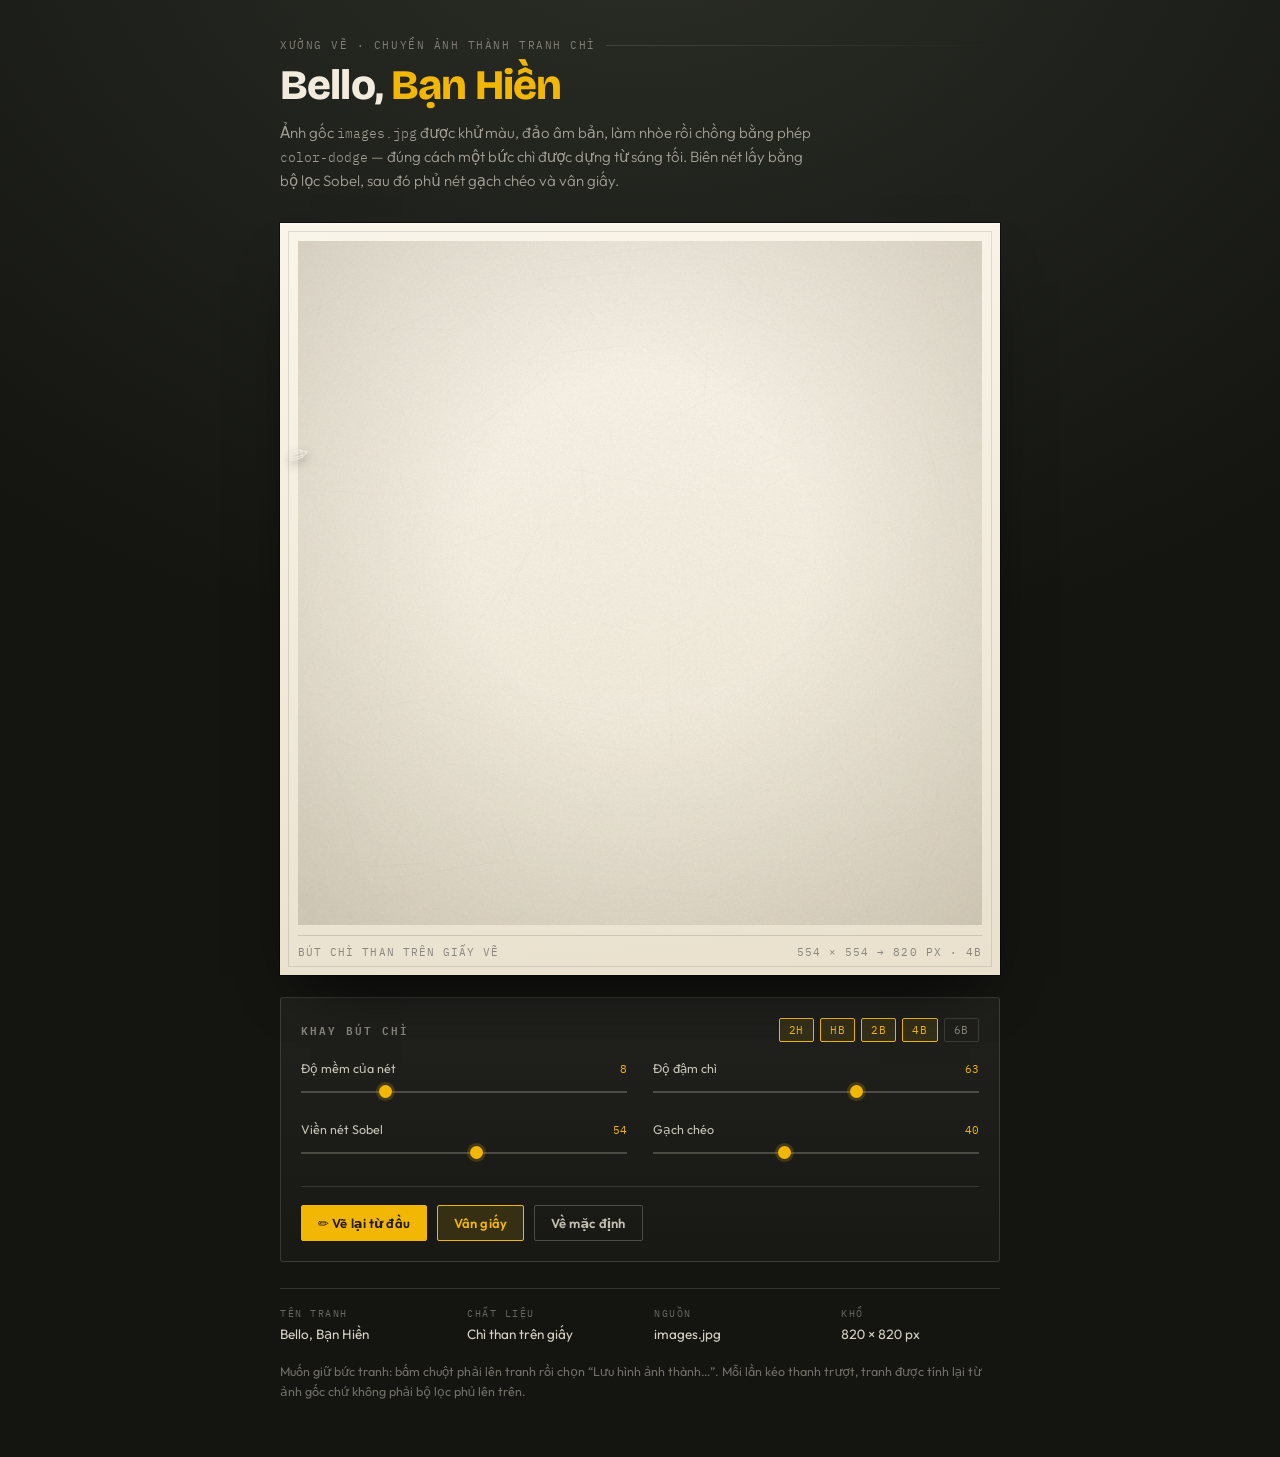
==== tranh-minion.html @ ebbee8df "updated" ====
<!doctype html>
<html lang="vi">
<head>
<meta charset="utf-8">
<meta name="viewport" content="width=device-width, initial-scale=1, viewport-fit=cover">
</head>
<body style="margin:0">
<title>Bello, Bạn Hiền</title>
<link rel="preconnect" href="https://fonts.googleapis.com">
<link rel="preconnect" href="https://fonts.gstatic.com" crossorigin>
<link href="https://fonts.googleapis.com/css2?family=Bricolage+Grotesque:opsz,wght@12..96,600;12..96,800&family=IBM+Plex+Mono:wght@400;600&family=Outfit:wght@300;400;600&display=swap" rel="stylesheet">
<style>
  :root{
    --desk:#1D1E1A;
    --desk-lo:#141511;
    --paper:#F2ECDE;
    --paper-edge:#D9D0BC;
    --graphite:#2B2B30;
    --pencil:#F2B705;
    --warm-grey:#8C8677;
    --line:rgba(242,236,222,.14);
    --display:"Bricolage Grotesque",system-ui,sans-serif;
    --body:"Outfit","Segoe UI",system-ui,sans-serif;
    --mono:"IBM Plex Mono",ui-monospace,monospace;
  }
  body{
    margin:0;
    background:
      radial-gradient(130% 90% at 50% -10%, #2C2E27 0%, rgba(44,46,39,0) 62%),
      var(--desk-lo);
    color:var(--paper);
    font-family:var(--body);
    -webkit-font-smoothing:antialiased;
  }
  .stage{max-width:720px; margin:0 auto; padding-block:38px 56px; padding-inline:20px;}

  .eyebrow{
    display:flex; align-items:center; gap:10px; margin:0 0 12px;
    font-family:var(--mono); font-size:11px; letter-spacing:.14em; text-transform:uppercase;
    color:rgba(242,236,222,.45);
  }
  .eyebrow::after{content:""; flex:1; height:1px; background:linear-gradient(90deg,var(--line),transparent);}
  h1{
    font-family:var(--display); font-weight:800; font-size:clamp(28px,6.6vw,42px);
    line-height:1.02; letter-spacing:-.02em; margin:0; text-wrap:balance;
  }
  h1 em{font-style:normal; color:var(--pencil);}
  .lede{margin:14px 0 30px; max-width:54ch; font-weight:300; font-size:15px; line-height:1.6; color:rgba(242,236,222,.62);}

  /* --- tờ giấy vẽ --- */
  .sheet{
    position:relative; padding:18px 18px 16px;
    background:linear-gradient(175deg,#FAF5E9,#E9E1CE);
    box-shadow:0 30px 60px -30px rgba(0,0,0,.95), 0 2px 0 rgba(255,255,255,.35) inset, 0 0 0 1px rgba(0,0,0,.45);
  }
  .sheet::after{
    content:""; position:absolute; inset:8px; pointer-events:none;
    border:1px solid rgba(43,43,48,.13);
  }
  .canvas-wrap{position:relative; line-height:0;}
  .canvas-wrap canvas{display:block; width:100%; height:auto; max-width:100%;}
  .pencil{
    position:absolute; top:0; left:0; font-size:26px; line-height:1;
    transform:translate(-50%,-92%) rotate(-18deg); pointer-events:none;
    filter:drop-shadow(0 4px 5px rgba(0,0,0,.35)); transition:opacity .25s;
  }
  .pencil[hidden]{opacity:0;}
  .signature{
    display:flex; justify-content:space-between; align-items:baseline; gap:12px;
    margin-top:10px; padding-top:9px; border-top:1px solid rgba(43,43,48,.16);
    font-family:var(--mono); font-size:10.5px; letter-spacing:.1em; text-transform:uppercase;
    color:rgba(43,43,48,.5);
  }

  /* --- khay bút chì (bảng điều khiển) --- */
  .tray{
    margin-top:22px; padding:20px;
    background:linear-gradient(180deg,rgba(242,236,222,.055),rgba(242,236,222,.02));
    border:1px solid var(--line); border-radius:3px;
  }
  .tray-head{
    display:flex; align-items:center; justify-content:space-between; gap:12px; flex-wrap:wrap;
    margin-bottom:18px;
  }
  .tray-head h2{
    margin:0; font-family:var(--mono); font-size:11px; font-weight:600;
    letter-spacing:.18em; text-transform:uppercase; color:rgba(242,236,222,.5);
  }
  .controls{display:grid; grid-template-columns:repeat(auto-fit,minmax(215px,1fr)); gap:16px 26px;}
  .ctl label{
    display:flex; justify-content:space-between; align-items:baseline; gap:10px;
    font-size:12.5px; color:rgba(242,236,222,.8); margin-bottom:7px;
  }
  .ctl output{font-family:var(--mono); font-size:11px; color:var(--pencil); font-variant-numeric:tabular-nums;}
  input[type=range]{
    -webkit-appearance:none; appearance:none; width:100%; height:18px; background:transparent; cursor:grab; margin:0;
  }
  input[type=range]::-webkit-slider-runnable-track{height:2px; background:rgba(242,236,222,.22);}
  input[type=range]::-moz-range-track{height:2px; background:rgba(242,236,222,.22);}
  input[type=range]::-webkit-slider-thumb{
    -webkit-appearance:none; width:13px; height:13px; margin-top:-5.5px; border-radius:50%;
    background:var(--pencil); box-shadow:0 0 0 3px rgba(242,183,5,.18);
  }
  input[type=range]::-moz-range-thumb{
    width:13px; height:13px; border:none; border-radius:50%;
    background:var(--pencil); box-shadow:0 0 0 3px rgba(242,183,5,.18);
  }
  input[type=range]:focus-visible{outline:2px solid var(--pencil); outline-offset:4px;}

  .btn-row{display:flex; gap:10px; flex-wrap:wrap; margin-top:20px; padding-top:18px; border-top:1px solid var(--line);}
  button{
    font-family:var(--body); font-size:13px; font-weight:600; letter-spacing:.01em;
    padding:9px 16px; border-radius:2px; cursor:pointer; transition:background .15s,color .15s,border-color .15s;
  }
  .btn-main{background:var(--pencil); color:#231A00; border:1px solid var(--pencil);}
  .btn-main:hover{background:#FFC91F;}
  .btn-ghost{background:transparent; color:rgba(242,236,222,.78); border:1px solid rgba(242,236,222,.24);}
  .btn-ghost:hover{border-color:var(--pencil); color:var(--pencil);}
  .btn-ghost[aria-pressed="true"]{background:rgba(242,183,5,.13); border-color:var(--pencil); color:var(--pencil);}
  button:focus-visible{outline:2px solid var(--pencil); outline-offset:3px;}

  .grades{display:flex; gap:6px; flex-wrap:wrap;}
  .grade{
    font-family:var(--mono); font-size:10.5px; letter-spacing:.06em;
    padding:4px 9px; border:1px solid var(--line); border-radius:2px;
    color:rgba(242,236,222,.5);
  }
  .grade[data-on="1"]{border-color:var(--pencil); color:var(--pencil); background:rgba(242,183,5,.1);}

  .plaque{margin-top:26px; display:flex; flex-wrap:wrap; gap:18px 28px; padding-top:18px; border-top:1px solid var(--line);}
  .plaque dl{margin:0; flex:1 1 128px;}
  .plaque dt{font-family:var(--mono); font-size:9.5px; letter-spacing:.16em; text-transform:uppercase; color:rgba(242,236,222,.38); margin-bottom:5px;}
  .plaque dd{margin:0; font-size:13.5px; color:rgba(242,236,222,.88); font-variant-numeric:tabular-nums;}
  .hint{margin:18px 0 0; font-size:12.5px; line-height:1.6; color:rgba(242,236,222,.42);}
  @media (prefers-reduced-motion: reduce){.pencil{display:none}}
</style>

<div class="stage">
  <p class="eyebrow">Xưởng vẽ · chuyển ảnh thành tranh chì</p>
  <h1>Bello, <em>Bạn Hiền</em></h1>
  <p class="lede">Ảnh gốc <span style="font-family:var(--mono);font-size:13px">images.jpg</span> được khử màu, đảo âm bản, làm nhòe rồi chồng bằng phép <span style="font-family:var(--mono);font-size:13px">color-dodge</span> — đúng cách một bức chì được dựng từ sáng tối. Biên nét lấy bằng bộ lọc Sobel, sau đó phủ nét gạch chéo và vân giấy.</p>

  <div class="sheet">
    <div class="canvas-wrap">
      <canvas id="art" width="820" height="820" aria-label="Tranh chì chú Minion, dựng từ ảnh gốc"></canvas>
      <span class="pencil" id="pencilTip" hidden>✏️</span>
    </div>
    <div class="signature">
      <span>Bút chì than trên giấy vẽ</span>
      <span id="sigState">554 × 554 → 820 px</span>
    </div>
  </div>

  <div class="tray">
    <div class="tray-head">
      <h2>Khay bút chì</h2>
      <div class="grades" id="grades">
        <span class="grade" data-g="2H">2H</span>
        <span class="grade" data-g="HB">HB</span>
        <span class="grade" data-g="2B">2B</span>
        <span class="grade" data-g="4B">4B</span>
        <span class="grade" data-g="6B">6B</span>
      </div>
    </div>

    <div class="controls">
      <div class="ctl">
        <label for="blur">Độ mềm của nét <output id="blurOut">8</output></label>
        <input type="range" id="blur" min="2" max="26" step="1" value="8">
      </div>
      <div class="ctl">
        <label for="dark">Độ đậm chì <output id="darkOut">63</output></label>
        <input type="range" id="dark" min="0" max="100" step="1" value="63">
      </div>
      <div class="ctl">
        <label for="edge">Viền nét Sobel <output id="edgeOut">54</output></label>
        <input type="range" id="edge" min="0" max="100" step="1" value="54">
      </div>
      <div class="ctl">
        <label for="hatch">Gạch chéo <output id="hatchOut">40</output></label>
        <input type="range" id="hatch" min="0" max="100" step="1" value="40">
      </div>
    </div>

    <div class="btn-row">
      <button class="btn-main" id="btnDraw" type="button">✏️ Vẽ lại từ đầu</button>
      <button class="btn-ghost" id="btnPaper" type="button" aria-pressed="true">Vân giấy</button>
      <button class="btn-ghost" id="btnReset" type="button">Về mặc định</button>
    </div>
  </div>

  <div class="plaque">
    <dl><dt>Tên tranh</dt><dd>Bello, Bạn Hiền</dd></dl>
    <dl><dt>Chất liệu</dt><dd>Chì than trên giấy</dd></dl>
    <dl><dt>Nguồn</dt><dd>images.jpg</dd></dl>
    <dl><dt>Khổ</dt><dd>820 × 820 px</dd></dl>
  </div>

  <p class="hint">Muốn giữ bức tranh: bấm chuột phải lên tranh rồi chọn “Lưu hình ảnh thành…”. Mỗi lần kéo thanh trượt, tranh được tính lại từ ảnh gốc chứ không phải bộ lọc phủ lên trên.</p>
</div>

<script>
const SRC = "[data-uri]";

(function(){
  const cv = document.getElementById('art');
  const ctx = cv.getContext('2d', {willReadFrequently:false});
  const tip = document.getElementById('pencilTip');
  const sig = document.getElementById('sigState');
  const els = {
    blur:document.getElementById('blur'), dark:document.getElementById('dark'),
    edge:document.getElementById('edge'), hatch:document.getElementById('hatch')
  };
  const outs = {
    blur:document.getElementById('blurOut'), dark:document.getElementById('darkOut'),
    edge:document.getElementById('edgeOut'), hatch:document.getElementById('hatchOut')
  };
  const DEFAULTS = {blur:8, dark:63, edge:54, hatch:40};
  let paperOn = true, W = 820, H = 820;
  let gray = null;                 // Float32Array độ xám ảnh gốc
  let inkCv = null, paperCv = null, hatchCv = null, maskCv = null;
  let anim = null;

  /* ---------- công cụ ---------- */
  function mkCanvas(w,h){ const c=document.createElement('canvas'); c.width=w; c.height=h; return c; }

  // Làm nhòe hộp tách trục, 3 lượt ≈ Gauss
  function blurArr(src, w, h, r){
    if(r<1) return src.slice();
    let a = src, b = new Float32Array(w*h);
    for(let pass=0; pass<3; pass++){
      // ngang
      for(let y=0;y<h;y++){
        const row=y*w; let sum=0;
        for(let i=-r;i<=r;i++) sum += a[row+Math.min(w-1,Math.max(0,i))];
        for(let x=0;x<w;x++){
          b[row+x] = sum/(2*r+1);
          sum += a[row+Math.min(w-1,x+r+1)] - a[row+Math.max(0,x-r)];
        }
      }
      // dọc
      for(let x=0;x<w;x++){
        let sum=0;
        for(let i=-r;i<=r;i++) sum += b[Math.min(h-1,Math.max(0,i))*w+x];
        for(let y=0;y<h;y++){
          a[y*w+x] = sum/(2*r+1);
          sum += b[Math.min(h-1,y+r+1)*w+x] - b[Math.max(0,y-r)*w+x];
        }
      }
    }
    return a;
  }

  /* ---------- các lớp tĩnh ---------- */
  function buildPaper(){
    const c = mkCanvas(W,H), g = c.getContext('2d');
    g.fillStyle = '#F4EEE1'; g.fillRect(0,0,W,H);
    // hạt giấy
    const n = g.createImageData(W,H), d = n.data;
    for(let i=0;i<W*H;i++){
      const v = 236 + (Math.random()*36-18);
      d[i*4]=v; d[i*4+1]=v-3; d[i*4+2]=v-12; d[i*4+3]=52;
    }
    g.putImageData(n,0,0);
    // sợi giấy dài
    g.globalAlpha=.05; g.strokeStyle='#8C8677'; g.lineWidth=1;
    for(let i=0;i<90;i++){
      const x=Math.random()*W, y=Math.random()*H, len=30+Math.random()*130, a=Math.random()*Math.PI;
      g.beginPath(); g.moveTo(x,y); g.lineTo(x+Math.cos(a)*len, y+Math.sin(a)*len); g.stroke();
    }
    // bóng ám góc
    g.globalAlpha=1;
    const vg = g.createRadialGradient(W/2,H*.45,W*.25, W/2,H*.5,W*.78);
    vg.addColorStop(0,'rgba(120,108,86,0)'); vg.addColorStop(1,'rgba(120,108,86,.3)');
    g.fillStyle=vg; g.fillRect(0,0,W,H);
    return c;
  }

  function buildHatchPattern(){
    const p = mkCanvas(16,16), g = p.getContext('2d');
    g.strokeStyle='#3A3A42'; g.lineWidth=1.6; g.lineCap='round';
    for(let i=-16;i<32;i+=6){
      g.beginPath(); g.moveTo(i,-2); g.lineTo(i+18,18); g.stroke();
    }
    return p;
  }
  const HATCH = buildHatchPattern();

  /* ---------- dựng bức chì ---------- */
  function render(){
    const r = +els.blur.value;
    const dark = +els.dark.value/100;
    const edgeK = +els.edge.value/100;
    const hatchK = +els.hatch.value/100;

    // 1. đảo âm bản + làm nhòe
    const inv = new Float32Array(W*H);
    for(let i=0;i<W*H;i++) inv[i] = 255 - gray[i];
    const bl = blurArr(inv, W, H, r);

    // 2. color-dodge -> nền tranh chì
    const val = new Float32Array(W*H);
    for(let i=0;i<W*H;i++){
      let v = gray[i]*256/(256-bl[i]);
      val[i] = v>255?255:v;
    }

    // 3. chỉnh sáng tối: điểm trắng + gamma
    const white = 255 - dark*52, gm = 1 + dark*2.1;
    for(let i=0;i<W*H;i++){
      let t = val[i]/white; if(t>1) t=1;
      val[i] = 255*Math.pow(t, gm);
    }

    // 4. viền Sobel lấy từ ảnh xám đã làm mềm nhẹ
    if(edgeK>0.01){
      const sm = blurArr(Float32Array.from(gray), W, H, 1);
      for(let y=1;y<H-1;y++){
        for(let x=1;x<W-1;x++){
          const i=y*W+x;
          const gx = -sm[i-W-1]-2*sm[i-1]-sm[i+W-1] + sm[i-W+1]+2*sm[i+1]+sm[i+W+1];
          const gy = -sm[i-W-1]-2*sm[i-W]-sm[i-W+1] + sm[i+W-1]+2*sm[i+W]+sm[i+W+1];
          let m = Math.sqrt(gx*gx+gy*gy)/4.2;
          if(m>255) m=255;
          m = m*edgeK*1.5;
          const v = val[i]*(255-m)/255;
          val[i] = v<0?0:v;
        }
      }
    }

    // 5. lớp "mực chì": màu than, alpha = độ tối
    const ink = mkCanvas(W,H), ig = ink.getContext('2d');
    const id = ig.createImageData(W,H), dd = id.data;
    for(let i=0;i<W*H;i++){
      const a = 255 - val[i];
      dd[i*4]=43; dd[i*4+1]=43; dd[i*4+2]=52; dd[i*4+3]=a<0?0:a;
    }
    ig.putImageData(id,0,0);

    // 6. gạch chéo trong vùng tối
    if(hatchK>0.01){
      const hc = mkCanvas(W,H), hg = hc.getContext('2d');
      hg.fillStyle = hg.createPattern(HATCH,'repeat');
      hg.fillRect(0,0,W,H);
      // mặt nạ: chỉ giữ nét gạch ở chỗ đậm
      const mk = mkCanvas(W,H), mg = mk.getContext('2d');
      const mi = mg.createImageData(W,H), md = mi.data;
      for(let i=0;i<W*H;i++){
        let d0 = (255-val[i])/255;
        let a = (d0-0.18)*1.9; if(a<0)a=0; if(a>1)a=1;
        md[i*4]=0; md[i*4+1]=0; md[i*4+2]=0; md[i*4+3]=a*255*hatchK;
      }
      mg.putImageData(mi,0,0);
      hg.globalCompositeOperation='destination-in';
      hg.drawImage(mk,0,0);
      ig.globalCompositeOperation='source-over';
      ig.globalAlpha=.85;
      ig.drawImage(hc,0,0);
      ig.globalAlpha=1;
    }

    inkCv = ink;
    if(!paperCv) paperCv = buildPaper();
    updateGrades(dark);
  }

  function compose(maskCanvas){
    ctx.clearRect(0,0,W,H);
    if(paperOn) ctx.drawImage(paperCv,0,0);
    else { ctx.fillStyle='#FBF8F1'; ctx.fillRect(0,0,W,H); }
    let layer = inkCv;
    if(maskCanvas){
      const t = mkCanvas(W,H), tg = t.getContext('2d');
      tg.drawImage(inkCv,0,0);
      tg.globalCompositeOperation='destination-in';
      tg.drawImage(maskCanvas,0,0);
      layer = t;
    }
    ctx.drawImage(layer,0,0);
  }

  /* ---------- hoạt cảnh vẽ tay ---------- */
  const STROKES = 74;
  function strokeLine(i){
    // các nét chéo, quét từ góc trên-trái xuống dưới-phải, phủ kín cả khung
    const slant = H*0.62;
    const start = -slant - 40, end = W + 40;
    const span = (end-start)/STROKES;
    const p = start + i*span;
    return {x1:p, y1:-20, x2:p+slant, y2:H+20, w:span*1.7};
  }
  function drawReveal(){
    if(anim) cancelAnimationFrame(anim);
    const mask = mkCanvas(W,H), mg = mask.getContext('2d');
    mg.strokeStyle='#000'; mg.lineCap='round';
    const dur = 3400, t0 = performance.now();
    tip.hidden = false;
    const step = (now)=>{
      const p = Math.min(1,(now-t0)/dur);
      const e = p<.5 ? 2*p*p : 1-Math.pow(-2*p+2,2)/2;   // ease-in-out
      const upto = e*STROKES;
      mg.clearRect(0,0,W,H);
      for(let i=0;i<Math.ceil(upto);i++){
        const s = strokeLine(i);
        const frac = Math.min(1, upto-i);
        mg.lineWidth = s.w;
        mg.globalAlpha = 0.55 + 0.45*frac;
        mg.beginPath(); mg.moveTo(s.x1,s.y1);
        mg.lineTo(s.x1+(s.x2-s.x1)*frac, s.y1+(s.y2-s.y1)*frac);
        mg.stroke();
      }
      mg.globalAlpha = 1;
      compose(p<1 ? mask : null);
      // đầu bút chì bám theo nét đang vẽ
      const cur = strokeLine(Math.min(STROKES-1, Math.floor(upto)));
      const f = upto - Math.floor(upto);
      const rect = cv.getBoundingClientRect();
      const k = rect.width / W;
      const clamp = (v,lo,hi)=> v<lo?lo:(v>hi?hi:v);
      tip.style.left = clamp((cur.x1+(cur.x2-cur.x1)*f)*k, 0, rect.width) + 'px';
      tip.style.top  = clamp((cur.y1+(cur.y2-cur.y1)*f)*k, 0, rect.height) + 'px';
      if(p<1) anim = requestAnimationFrame(step);
      else { tip.hidden = true; anim = null; }
    };
    anim = requestAnimationFrame(step);
  }

  function updateGrades(dark){
    const order = ['2H','HB','2B','4B','6B'];
    const idx = Math.min(4, Math.floor(dark*5));
    document.querySelectorAll('#grades .grade').forEach((el,i)=>{
      el.dataset.on = i<=idx ? '1' : '0';
    });
    sig.textContent = '554 × 554 → 820 px · ' + order[idx];
  }

  /* ---------- nối dây ---------- */
  let queued = false;
  function refresh(animate){
    if(queued) return; queued = true;
    requestAnimationFrame(()=>{
      queued = false;
      const t = performance.now();
      render();
      if(animate) drawReveal(); else { if(anim){cancelAnimationFrame(anim); anim=null; tip.hidden=true;} compose(null); }
    });
  }
  Object.keys(els).forEach(k=>{
    els[k].addEventListener('input', ()=>{ outs[k].value = els[k].value; refresh(false); });
  });
  document.getElementById('btnDraw').addEventListener('click', ()=>refresh(true));
  document.getElementById('btnPaper').addEventListener('click', (e)=>{
    paperOn = !paperOn;
    e.currentTarget.setAttribute('aria-pressed', String(paperOn));
    compose(null);
  });
  document.getElementById('btnReset').addEventListener('click', ()=>{
    Object.keys(DEFAULTS).forEach(k=>{ els[k].value = DEFAULTS[k]; outs[k].value = DEFAULTS[k]; });
    refresh(true);
  });

  /* ---------- nạp ảnh gốc ---------- */
  const img = new Image();
  img.onload = ()=>{
    const ratio = img.naturalHeight/img.naturalWidth;
    W = 820; H = Math.round(820*ratio);
    cv.width = W; cv.height = H;
    const src = mkCanvas(W,H), sg = src.getContext('2d');
    sg.imageSmoothingQuality = 'high';
    sg.drawImage(img,0,0,W,H);
    const px = sg.getImageData(0,0,W,H).data;
    gray = new Float32Array(W*H);
    for(let i=0;i<W*H;i++){
      gray[i] = 0.299*px[i*4] + 0.587*px[i*4+1] + 0.114*px[i*4+2];
    }
    paperCv = buildPaper();
    sig.textContent = img.naturalWidth + ' × ' + img.naturalHeight + ' → ' + W + ' px';
    render();
    compose(null);
    setTimeout(()=>refresh(true), 250);
  };
  img.src = SRC;
})();
</script>

</body>
</html>
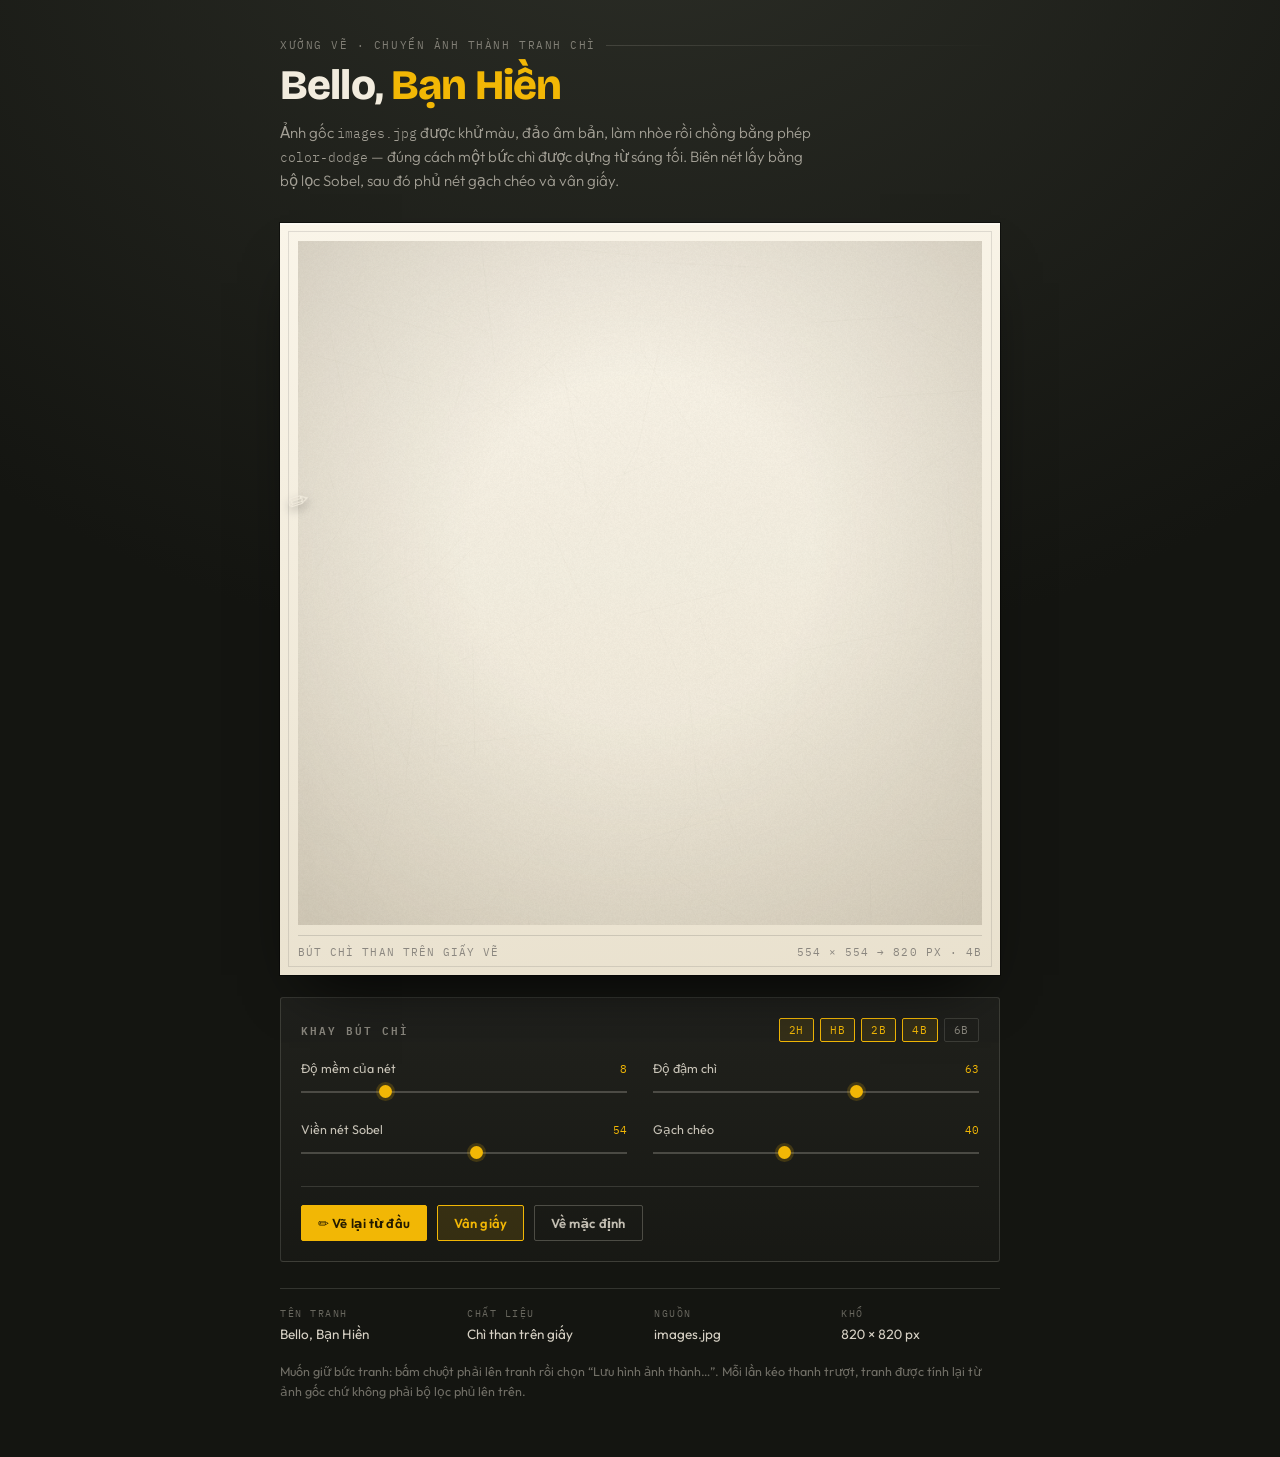
==== commit 433d6ea6: "Make the UI responsive on phones The stylesheet had no media queries at all, so on a phone the two i" ====
--- a/tranh-minion.html
+++ b/tranh-minion.html
@@ -133,6 +133,15 @@
   .plaque dd{margin:0; font-size:13.5px; color:rgba(242,236,222,.88); font-variant-numeric:tabular-nums;}
   .hint{margin:18px 0 0; font-size:12.5px; line-height:1.6; color:rgba(242,236,222,.42);}
   @media (prefers-reduced-motion: reduce){.pencil{display:none}}
+  @media (max-width:430px){
+    .stage{padding-inline:16px; padding-block:28px 40px;}
+    .sheet{padding:12px 12px 11px;}
+    .signature{flex-direction:column; align-items:flex-start; gap:4px;}
+    .tray{padding:16px;}
+    .controls{gap:14px;}
+    .plaque{gap:16px 20px;}
+    .plaque dl{flex:1 1 calc(50% - 10px);}
+  }
 </style>
 
 <div class="stage">
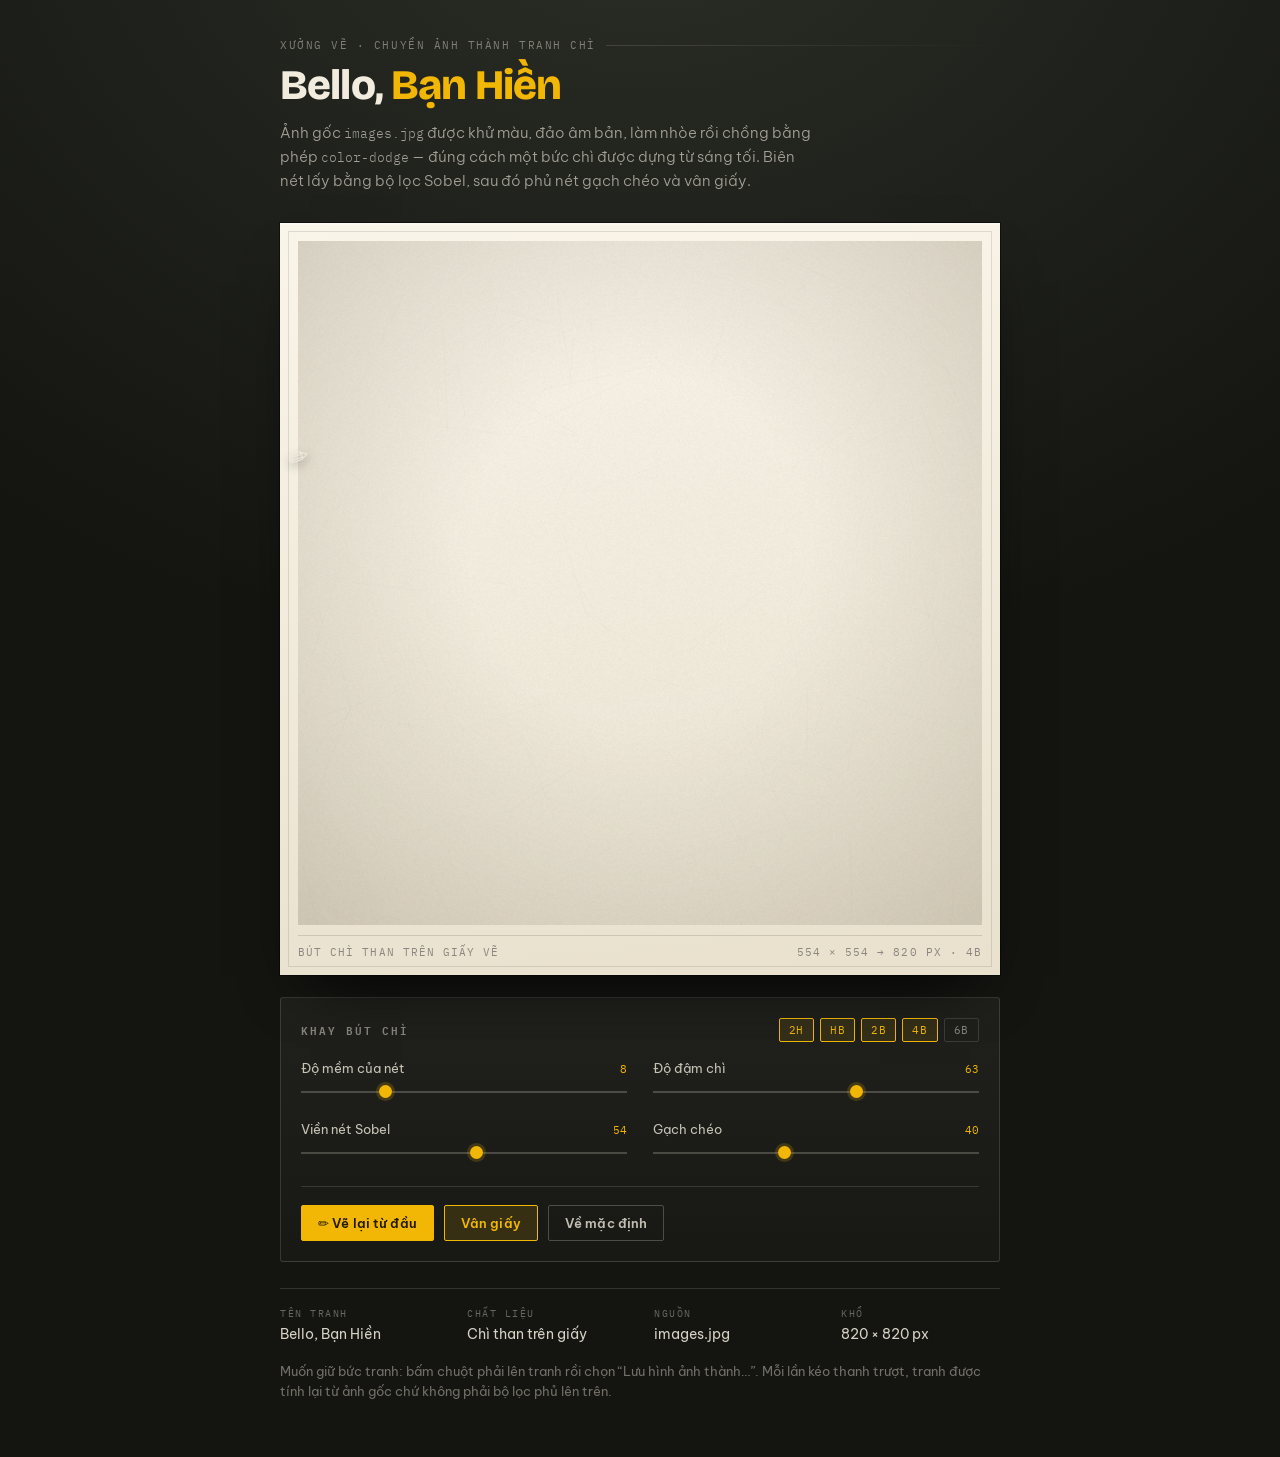
==== commit 836964a4: "Replace fonts that do not cover Vietnamese diacritics Fredoka has no Vietnamese glyphs, so every acc" ====
--- a/tranh-minion.html
+++ b/tranh-minion.html
@@ -8,7 +8,7 @@
 <title>Bello, Bạn Hiền</title>
 <link rel="preconnect" href="https://fonts.googleapis.com">
 <link rel="preconnect" href="https://fonts.gstatic.com" crossorigin>
-<link href="https://fonts.googleapis.com/css2?family=Bricolage+Grotesque:opsz,wght@12..96,600;12..96,800&family=IBM+Plex+Mono:wght@400;600&family=Outfit:wght@300;400;600&display=swap" rel="stylesheet">
+<link href="https://fonts.googleapis.com/css2?family=Bricolage+Grotesque:opsz,wght@12..96,600;12..96,800&family=IBM+Plex+Mono:wght@400;600&family=Be+Vietnam+Pro:wght@300;400;600&display=swap" rel="stylesheet">
 <style>
   :root{
     --desk:#1D1E1A;
@@ -20,7 +20,7 @@
     --warm-grey:#8C8677;
     --line:rgba(242,236,222,.14);
     --display:"Bricolage Grotesque",system-ui,sans-serif;
-    --body:"Outfit","Segoe UI",system-ui,sans-serif;
+    --body:"Be Vietnam Pro","Segoe UI",system-ui,-apple-system,sans-serif;
     --mono:"IBM Plex Mono",ui-monospace,monospace;
   }
   body{
